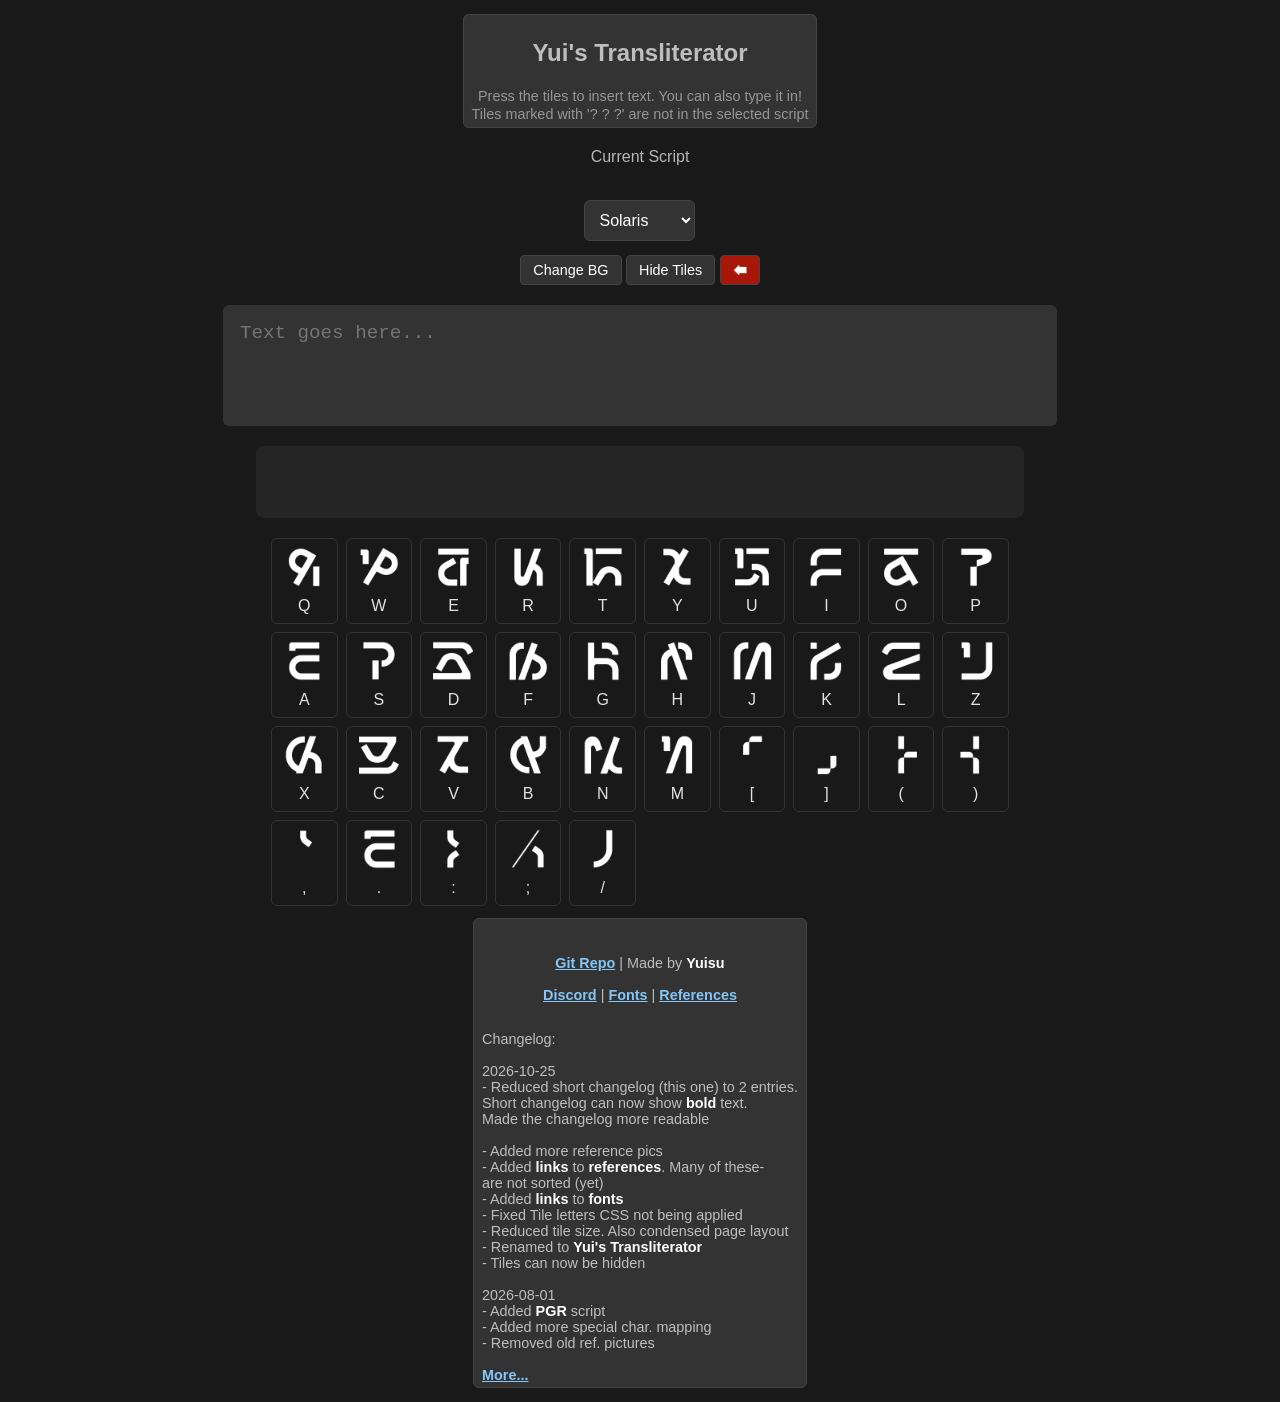
==== index.html @ 3eb2e70c "Metadata test Nothin' is better than testing in production am i right" ====
<!DOCTYPE html>
<html lang="en">
<head>
<meta charset="UTF-8">
<meta name="viewport" content="width=device-width, initial-scale=1.0">
<meta property="og:type" content="website">
<meta property="og:site_name" content="Yui's Transliterator'">
<meta property="og:description" content="A tool to help decipher video game texts">
<meta property="og:footer" content="FOOTER_HERE">

    <title>Transliterator</title>
    <link rel="stylesheet" href="style.css">
    <script src="script.js" defer></script>
</head>
<body>
    <header class="site-header">
        <div class="header-banner">
            <h2>Yui's Transliterator</h2>
            <a>Press the tiles to insert text. You can also type it in!
            Tiles marked with '? ? ?' are not in the selected script</a>
        </div>
    </header>
    <div class="controls">
        <label for="script-select">Current Script</label>
        <br>
        <select id="script-select">
        </select>
        <div class="toggle-container">
            <button type="button" id="bg-cycle-btn">Change BG</button>
            <button type="button" id="toggle-grid-btn">Hide Tiles</button>
            <button type="button" id="backspace-btn">🡄</button>
        </div>
    </div>

    <textarea id="output-area" placeholder="Text goes here..."></textarea>
    <div id="visual-output" class="visual-output"></div>
    <div id="image-grid" class="image-grid">
    </div>

    <footer class="site-footer">
        <div class="footer-banner">
            <div style="text-align: center;">
                <a href="https://github.com/Qubit69/ww-transliterator">Git Repo</a> | Made by <span>Yuisu
                </span>
                <a href="https://discord.gg/JnUd43sKSF">Discord</a> | <a href="https://github.com/Qubit69/ww-transliterator/tree/main/fonts">Fonts</a> | <a href="https://github.com/Qubit69/ww-transliterator/tree/main/ref">References</a>
            </div>
            <div id="changelog" style="margin-top: 12px; text-align: left;"></div>
            <a href="https://github.com/Qubit69/ww-transliterator/commits/main/">More...</a>
        </div>
    </footer>
</body>
</html>
---- style.css ----
body {
    font-family: sans-serif;
    display: flex;
    flex-direction: column;
    align-items: center;
    padding: 6px;
    background-color: #191919;
    color: rgba(250, 250, 250, 0.7);
}

.site-header, .site-footer {
    width: 100%;
    display: flex;
    justify-content: center;
}

.site-header { margin-bottom: 20px; }
.site-footer { margin-top: 12px; }

.header-banner, .footer-banner {
    background-color: #333333;
    border-radius: 6px;
    border: 1px solid #444;
}

.header-banner { padding: 4px 8px; text-align:center; }
.header-banner a {font-size:0.9rem; color: rgba(250, 250, 250, 0.5); white-space: pre-line; }


#output-area, #script-select { background-color: #333333; }

#output-area {
width: 100%;
max-width: 800px;
height: 87px;
padding: 15px;
font-size: 1.2rem;
border-radius: 6px;
border: 2px solid transparent;
resize: none;
color: white;
}

#script-select {
color: #ffffff;
border: 1px solid #444;
padding: 10px;
border-radius: 6px;
font-size: 1rem;
cursor: pointer;
}

.visual-output, .image-grid {
    width: 100%;
    max-width: 738px;
}
/*Tile background*/
.visual-output {
    display: flex;
    flex-wrap: wrap;
    gap: 1px;
    align-content: flex-start;
    min-height: 32px;
    padding-top: 20px;
    padding-bottom: 20px;
    padding-left:15px;
    padding-right:15px;
    background-color: rgba(255, 255, 255, 0.05);
    border-radius: 8px;
}
/*Tile background modifiers*/
.visual-output.bg-black {
    background-color: #000000;
}
.visual-output.bg-invert {
    filter: invert(100%);
}

.visual-output.bg-green {
    background-color: #FB0BFB;
}
/*Top buttons*/
.controls, .visual-output, #output-area { margin-bottom: 20px; }

.controls {
    display: flex;
    flex-direction: column;
    align-items: center;
    gap: 8px;
}
.toggle-container { margin-top:6px;}

/*Tile background button*/
#bg-cycle-btn, #toggle-grid-btn {
background-color: #333333;
color: #ffffff;
border: 1px solid #444;
padding: 6px 12px;
border-radius: 4px;
cursor: pointer;
font-size: 0.9rem;
}

#bg-cycle-btn:hover, #toggle-grid-btn:hover {
background-color: #444444;
}

/*Tile delete button*/
#backspace-btn {
background-color: #a81808;
padding: 6px 12px;
color: #ffffff;
border: 1px solid #444;
border-radius: 4px;
cursor: pointer;
font-size: 0.9rem;
}

#backspace-btn:hover {
background-color: #d61d08;
}

/*Tile output*/
.visual-output img {
    height: 32px;
    width: auto;
    object-fit: contain;
}

/*Tile Grid*/
.image-grid {
    display: grid;
    grid-template-columns: repeat(auto-fill, minmax(60px, 1fr));
    gap: 8px;
}

.image-grid.hidden {
    display: none;
}

/*Tile card*/
.letter-card {
    display: flex;
    flex-direction: column;
    align-items: center;
    cursor: pointer;
    transition: transform 0.1s, background-color 0.1s;
    padding: 8px;
    border-radius: 6px;
    border: 1px solid #333333;
}

.letter-card:hover { background-color: rgba(252, 221, 17, 0.1); }

/*Tile Image*/
.letter-card img {
    width: 40px;
    height: 40px;
    object-fit: contain;
    pointer-events: none;
}

/*Tile Label*/
.letter-card span {
    margin-top:10px;
    font-size: 1rem;
    color: #e2e2e2;
}

/*Footer*/
.footer-banner {
    padding: 4px 8px;
    font-size: 0.9rem;
    color: rgba(250, 250, 250, 0.7);
    transition: color 0.3s ease;
    white-space: pre-line;
}

.footer-banner span, .footer-banner a { font-weight: bold; }
.footer-banner span { color: #fff; }
.footer-banner a { color: #85c6f7; }
.footer-banner:hover { color: rgba(250, 250, 250, .9); }
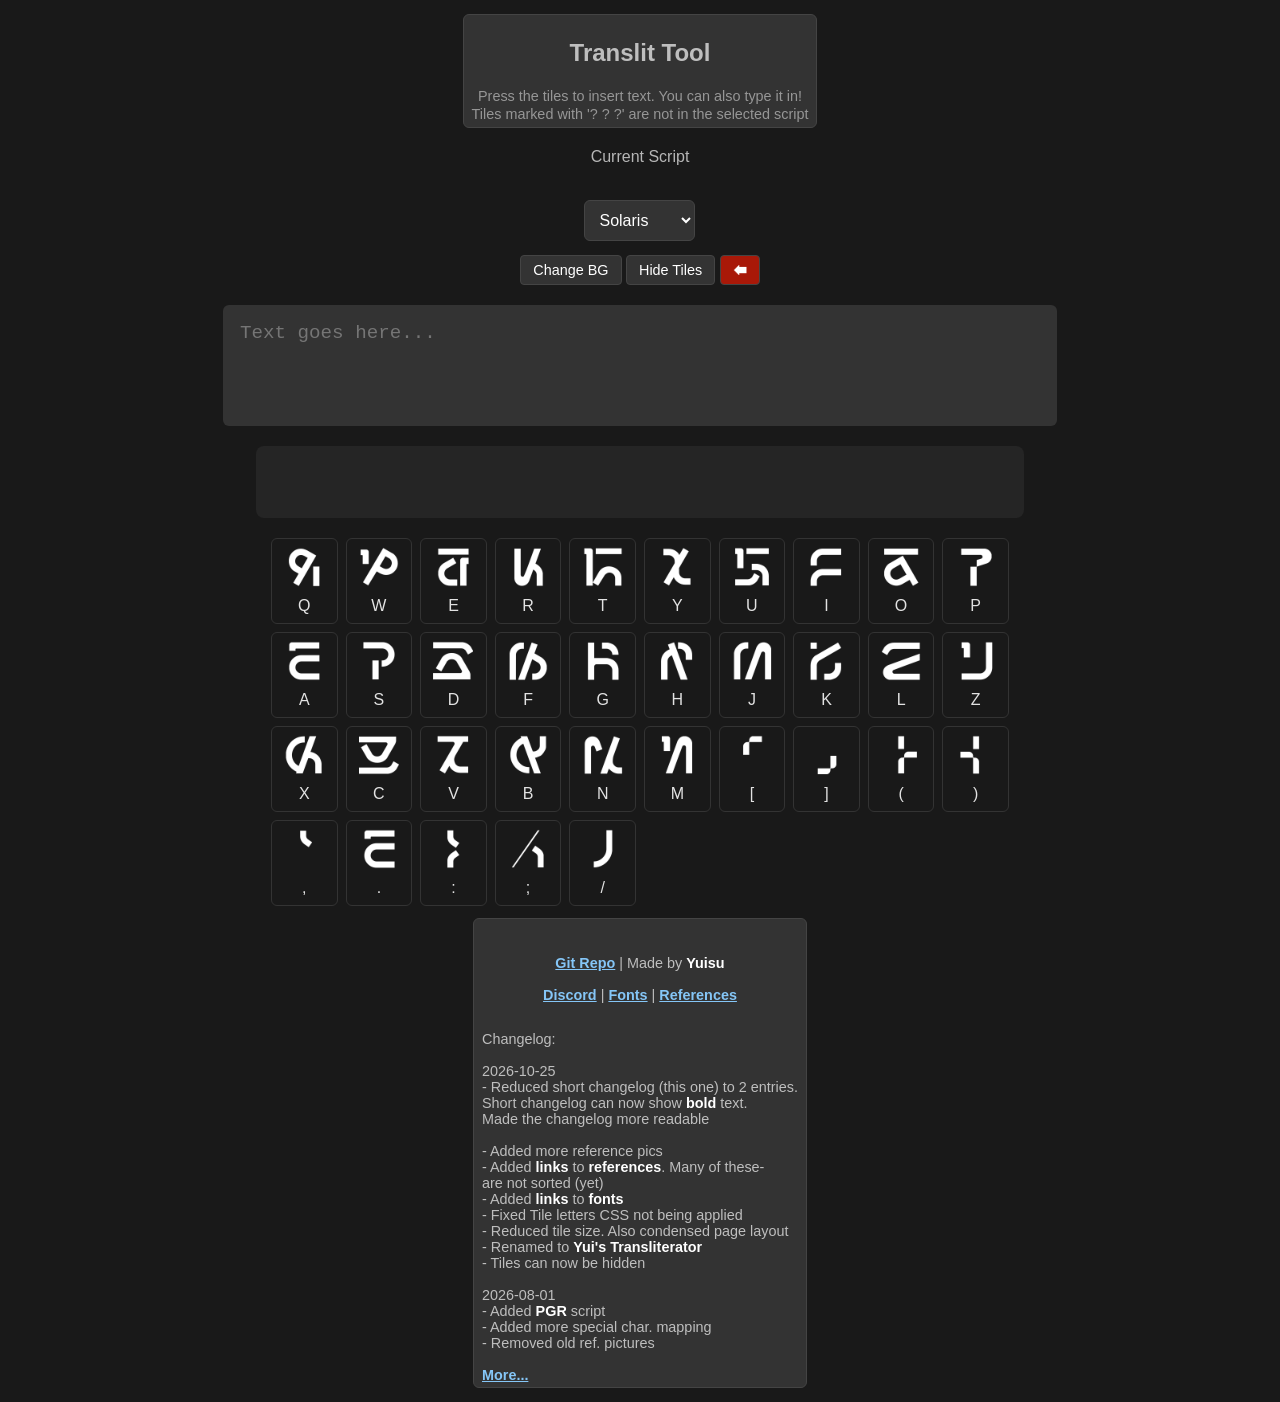
==== commit faa86120: "Embed test # 3" ====
--- a/index.html
+++ b/index.html
@@ -3,19 +3,28 @@
 <head>
 <meta charset="UTF-8">
 <meta name="viewport" content="width=device-width, initial-scale=1.0">
+
+<!-- Embed Metadata -->
+<meta property="og:title" content="Yui&#39;s Transliterator">
+<meta property="og:description" content="A tool to help decipher video game texts">
+<meta property="og:url" content="https://qubit69.github.io/ww-transliterator/">
 <meta property="og:type" content="website">
-<meta property="og:site_name" content="Yui's Transliterator'">
-<meta property="og:description" content="A tool to help decipher video game texts">
-<meta property="og:footer" content="FOOTER_HERE">
+<meta property="og:site_name" content="Translit tool">
+<meta property="og:image" content="./img/common/embed.png">
+<meta property="og:image:type" content="image/png">
+<meta property="og:image:width" content="1200">
+<meta property="og:image:height" content="630">
+<meta property="twitter:card" content="summary_large_image">
+<!--  -->
 
-    <title>Transliterator</title>
+    <title>Translit Tool</title>
     <link rel="stylesheet" href="style.css">
     <script src="script.js" defer></script>
 </head>
 <body>
     <header class="site-header">
         <div class="header-banner">
-            <h2>Yui's Transliterator</h2>
+            <h2>Translit Tool</h2>
             <a>Press the tiles to insert text. You can also type it in!
             Tiles marked with '? ? ?' are not in the selected script</a>
         </div>
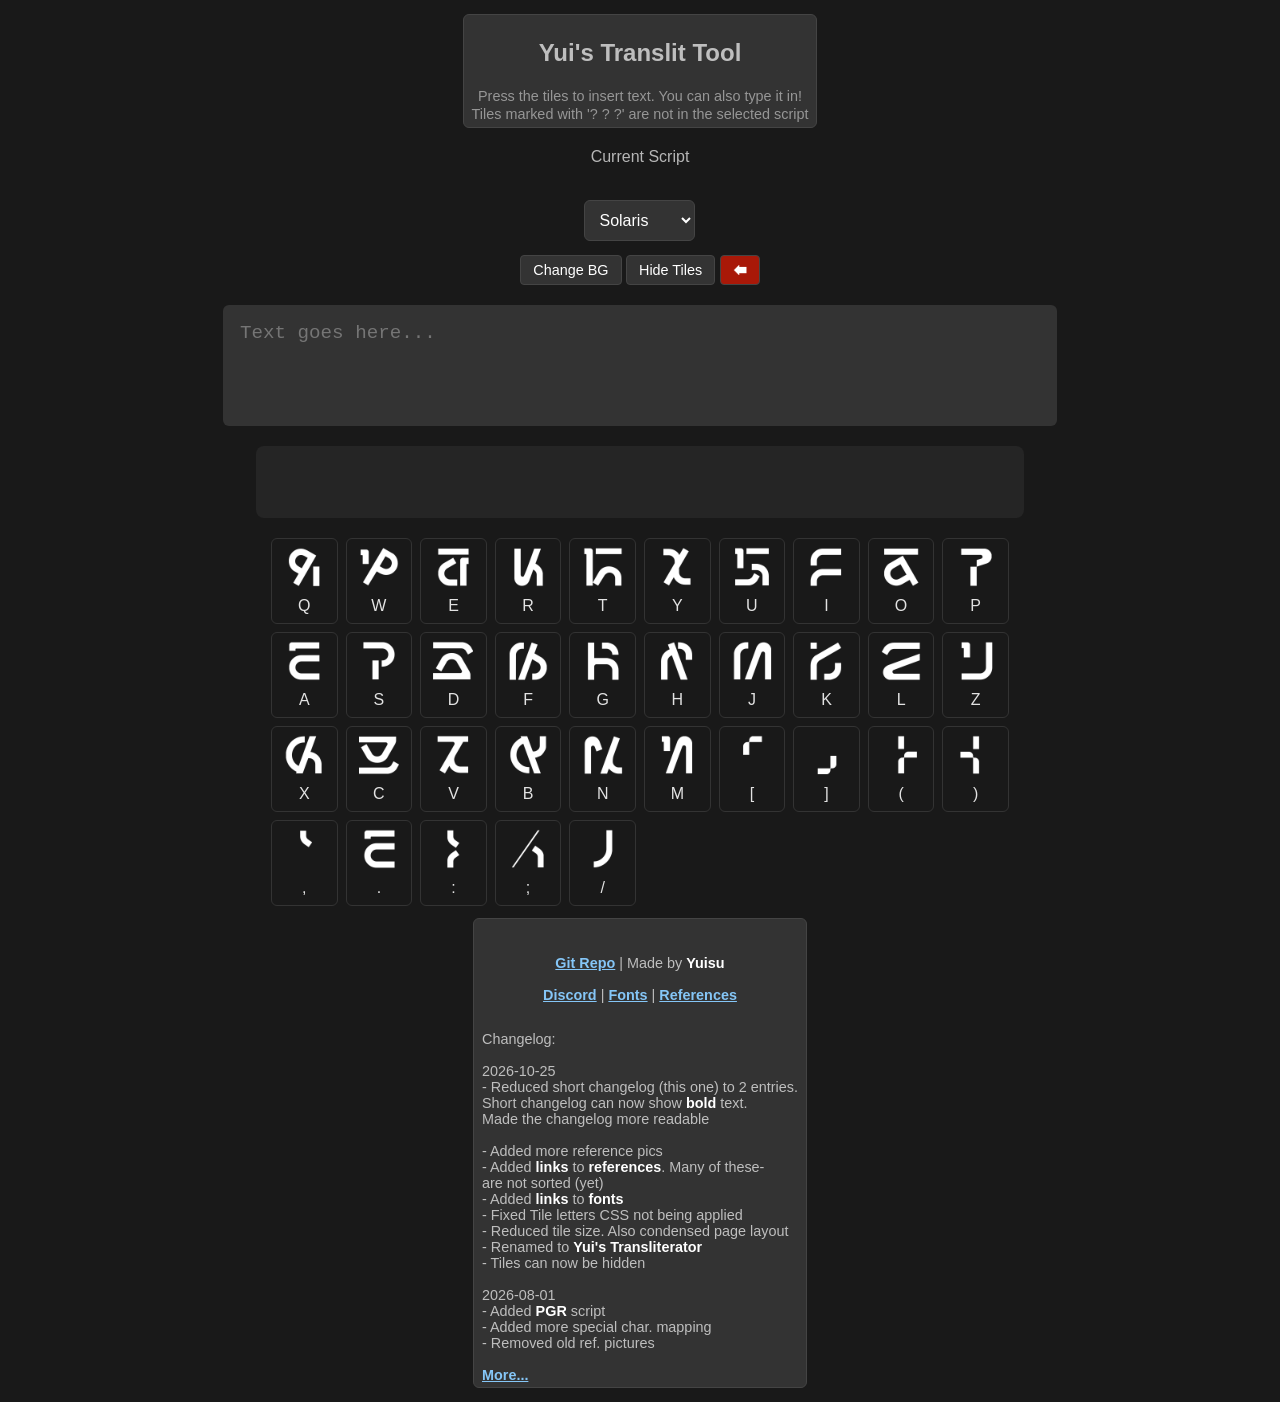
==== commit 851cb8e2: "Update index.html oops" ====
--- a/index.html
+++ b/index.html
@@ -24,7 +24,7 @@
 <body>
     <header class="site-header">
         <div class="header-banner">
-            <h2>Translit Tool</h2>
+            <h2>Yui's Translit Tool</h2>
             <a>Press the tiles to insert text. You can also type it in!
             Tiles marked with '? ? ?' are not in the selected script</a>
         </div>
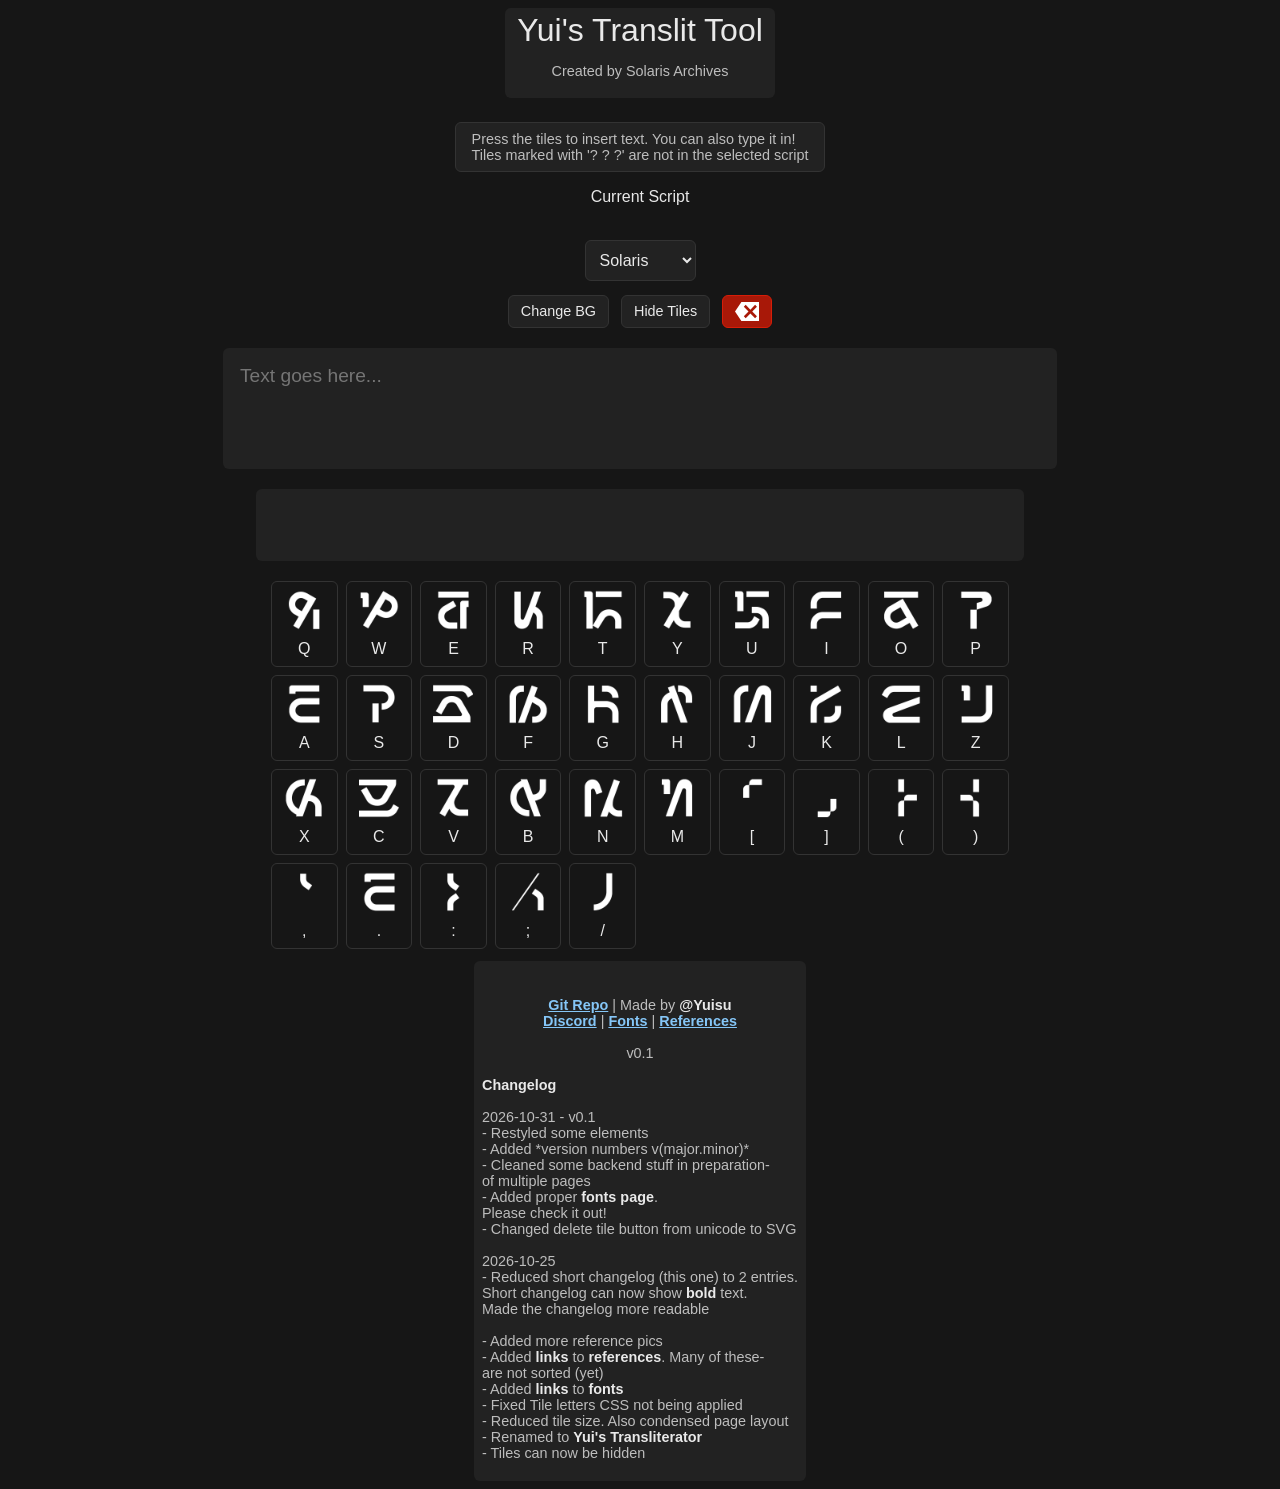
==== commit ce8eb539: "2026-10-31 - v0.1 - Restyled some elements - Added *version numbers v(major.minor)* - Changed some b" ====
--- a/index.html
+++ b/index.html
@@ -10,52 +10,40 @@
 <meta property="og:url" content="https://qubit69.github.io/ww-transliterator/">
 <meta property="og:type" content="website">
 <meta property="og:site_name" content="Translit tool">
-<meta property="og:image" content="./img/common/embed.png">
+<meta property="og:image" content="https://qubit69.github.io/ww-transliterator/img/common/embed.png">
 <meta property="og:image:type" content="image/png">
 <meta property="og:image:width" content="1200">
 <meta property="og:image:height" content="630">
 <meta property="twitter:card" content="summary_large_image">
-<!--  -->
 
     <title>Translit Tool</title>
     <link rel="stylesheet" href="style.css">
     <script src="script.js" defer></script>
 </head>
 <body>
-    <header class="site-header">
-        <div class="header-banner">
-            <h2>Yui's Translit Tool</h2>
-            <a>Press the tiles to insert text. You can also type it in!
-            Tiles marked with '? ? ?' are not in the selected script</a>
-        </div>
-    </header>
+    <!-- Header -->
+    <div id="header-placeholder"></div>
+
     <div class="controls">
+    <div class="banner-box">Press the tiles to insert text. You can also type it in!<br>
+    Tiles marked with '? ? ?' are not in the selected script</div>
         <label for="script-select">Current Script</label>
         <br>
-        <select id="script-select">
+        <select id="script-select" class="selector" title="Adjust current script">
         </select>
-        <div class="toggle-container">
-            <button type="button" id="bg-cycle-btn">Change BG</button>
-            <button type="button" id="toggle-grid-btn">Hide Tiles</button>
-            <button type="button" id="backspace-btn">🡄</button>
+        <div class="btn-container">
+            <button type="button" id="toggle-bg-btn" class="btn">Change BG</button>
+            <button type="button" id="toggle-grid-btn" class="btn">Hide Tiles</button>
+            <button type="button" id="backspace-btn" class="btn btn-danger" title="Delete Tile">
+            <img src="img/common/del.svg" class="btn-icon" alt=""></button>
         </div>
     </div>
 
-    <textarea id="output-area" placeholder="Text goes here..."></textarea>
-    <div id="visual-output" class="visual-output"></div>
-    <div id="image-grid" class="image-grid">
-    </div>
+    <textarea id="output-area" class="textinput" placeholder="Text goes here..."></textarea>
+    <div id="output-grid" class="output-grid"></div>
+    <div id="tile-grid" class="tile-grid"></div>
 
-    <footer class="site-footer">
-        <div class="footer-banner">
-            <div style="text-align: center;">
-                <a href="https://github.com/Qubit69/ww-transliterator">Git Repo</a> | Made by <span>Yuisu
-                </span>
-                <a href="https://discord.gg/JnUd43sKSF">Discord</a> | <a href="https://github.com/Qubit69/ww-transliterator/tree/main/fonts">Fonts</a> | <a href="https://github.com/Qubit69/ww-transliterator/tree/main/ref">References</a>
-            </div>
-            <div id="changelog" style="margin-top: 12px; text-align: left;"></div>
-            <a href="https://github.com/Qubit69/ww-transliterator/commits/main/">More...</a>
-        </div>
-    </footer>
+    <!-- Footer -->
+    <div id="footer-placeholder"></div>
 </body>
 </html>
--- a/style.css
+++ b/style.css
@@ -1,182 +1,310 @@
+:root {
+    --bg-main: #161616;
+    --bg-lighter: #333333; /* Also used for borders */
+    --bg-light:#222222;
+    --bg-dark:#111111;
+    --bg-danger: #a81808;
+    --bg-danger-hover: #d61d08;
+    --text-primary: rgba(255, 255, 255, 0.9);
+    --text-muted: rgba(255, 255, 255, 0.5);
+    --text-subtle: rgba(255, 255, 255, 0.7);
+    --text-link: #85c6f7;
+    --max-content-width: 800px;
+    --max-grid-width: 738px;
+    --border-radius: 6px;
+    --font-family: Segoe UI, Verdana ,Open Sans, sans-serif;
+    --transition: background-color 0.2s ease;
+}
+
 body {
-    font-family: sans-serif;
+    font-family: var(--font-family);
+    font-size: 1rem;
     display: flex;
     flex-direction: column;
     align-items: center;
-    padding: 6px;
-    background-color: #191919;
-    color: rgba(250, 250, 250, 0.7);
-}
-
+    background-color: var(--bg-main);
+    color: var(--text-primary);
+}
+
+a:not(.header-link) {
+    color: var(--text-link);
+    font-weight: bold;
+}
+.hidden {
+    display: none !important;
+}
+/* Header and footer */
 .site-header, .site-footer {
     width: 100%;
     display: flex;
     justify-content: center;
 }
-
-.site-header { margin-bottom: 20px; }
+.header-title {
+    font-size:2rem;
+}
+.header-link {
+    text-decoration: none;
+    color: inherit;
+    display: block;
+}
+
+.header-link:hover {
+    text-decoration: none;
+    color: inherit;
+}
+.header-banner, .footer-banner {
+    background-color: var(--bg-light);
+    border-radius: var(--border-radius);
+}
+
+/* Header */
+.site-header { margin-bottom: 16px; }
+
+.header-banner {
+    padding: 4px 12px;
+    text-align: center;
+}
+
+/* Header > subtitle */
+.header-banner p {
+    font-size: 0.9rem;
+    color: var(--text-subtle);
+    white-space: pre-line;
+}
+
+/* Footer */
+.footer-banner {
+    padding: 4px 8px;
+    font-size: 0.9rem;
+    color: var(--text-subtle);
+    white-space: pre-line;
+}
 .site-footer { margin-top: 12px; }
-
-.header-banner, .footer-banner {
-    background-color: #333333;
-    border-radius: 6px;
-    border: 1px solid #444;
-}
-
-.header-banner { padding: 4px 8px; text-align:center; }
-.header-banner a {font-size:0.9rem; color: rgba(250, 250, 250, 0.5); white-space: pre-line; }
-
-
-#output-area, #script-select { background-color: #333333; }
-
-#output-area {
+.footer-banner span  { font-weight: bold; }
+.footer-banner span { color: var(--text-primary); }
+
+/* Top buttons */
+.controls, .output-grid, #output-area { margin-bottom: 20px; }
+
+.controls {
+    display: flex;
+    flex-direction: column;
+    align-items: center;
+    gap: 8px;
+}
+
+.btn-container {
+    margin-top: 6px;
+    display:flex;
+    flex-wrap: wrap;
+    gap:12px;
+}
+
+/* Controls > Text box */
+.textinput {
+        font-family: var(--font-family);
 width: 100%;
-max-width: 800px;
+max-width: var(--max-content-width);
 height: 87px;
 padding: 15px;
 font-size: 1.2rem;
-border-radius: 6px;
+border-radius: var(--border-radius);
 border: 2px solid transparent;
 resize: none;
-color: white;
-}
-
-#script-select {
-color: #ffffff;
-border: 1px solid #444;
+transition: border-color 0.2s ease;
+background-color: var(--bg-light);
+color: var(--text-primary);
+}
+.textinput:focus {
+    border:2px solid var(--bg-lighter);
+    outline:none;
+}
+/* Controls > Selection box */
+.selector {
+color: var(--text-primary);
+background-color: var(--bg-light);
+border: 1px solid var(--bg-lighter);
 padding: 10px;
-border-radius: 6px;
+border-radius: var(--border-radius);
 font-size: 1rem;
 cursor: pointer;
 }
-
-.visual-output, .image-grid {
+/* Controls > Buttons */
+.btn {
+background-color: var(--bg-light);
+color: var(--text-primary);
+border: 1px solid var(--bg-lighter);
+padding: 6px 12px;
+border-radius: var(--border-radius);
+cursor: pointer;
+font-size: 0.9rem;
+transition: var(--transition);
+}
+
+.btn:hover{
+background-color: var(--bg-lighter);
+}
+.btn-icon {
+    display:block;
+    width: 24px;
+    vertical-align: middle;
+    pointer-events: none;
+}
+
+/* Controls > Red Buttons */
+.btn.btn-danger {
+background-color: var(--bg-danger);
+padding: 6px 12px;
+color: var(--text-primary);
+border: 1px solid var(--bg-danger-hover);
+border-radius: var(--border-radius);
+cursor: pointer;
+font-size: 0.9rem;
+transition: var(--transition);
+}
+
+.btn.btn-danger:hover {
+background-color: var(--bg-danger-hover);
+}
+
+/* Tile and output grid */
+.output-grid, .tile-grid {
     width: 100%;
-    max-width: 738px;
-}
-/*Tile background*/
-.visual-output {
+    max-width: var(--max-grid-width);
+}
+
+/* Output */
+.output-grid {
     display: flex;
     flex-wrap: wrap;
     gap: 1px;
     align-content: flex-start;
     min-height: 32px;
-    padding-top: 20px;
-    padding-bottom: 20px;
-    padding-left:15px;
-    padding-right:15px;
-    background-color: rgba(255, 255, 255, 0.05);
-    border-radius: 8px;
-}
-/*Tile background modifiers*/
-.visual-output.bg-black {
-    background-color: #000000;
-}
-.visual-output.bg-invert {
-    filter: invert(100%);
-}
-
-.visual-output.bg-green {
-    background-color: #FB0BFB;
-}
-/*Top buttons*/
-.controls, .visual-output, #output-area { margin-bottom: 20px; }
-
-.controls {
-    display: flex;
-    flex-direction: column;
-    align-items: center;
-    gap: 8px;
-}
-.toggle-container { margin-top:6px;}
-
-/*Tile background button*/
-#bg-cycle-btn, #toggle-grid-btn {
-background-color: #333333;
-color: #ffffff;
-border: 1px solid #444;
-padding: 6px 12px;
-border-radius: 4px;
-cursor: pointer;
-font-size: 0.9rem;
-}
-
-#bg-cycle-btn:hover, #toggle-grid-btn:hover {
-background-color: #444444;
-}
-
-/*Tile delete button*/
-#backspace-btn {
-background-color: #a81808;
-padding: 6px 12px;
-color: #ffffff;
-border: 1px solid #444;
-border-radius: 4px;
-cursor: pointer;
-font-size: 0.9rem;
-}
-
-#backspace-btn:hover {
-background-color: #d61d08;
-}
-
-/*Tile output*/
-.visual-output img {
+    padding: 20px 15px;
+    background-color: var(--bg-light);
+    border-radius: var(--border-radius);
+}
+
+/* Output > BG Toggle */
+.output-grid.bg-black { background-color: #000000; }
+.output-grid.bg-invert { filter: invert(100%); }
+.output-grid.bg-green { background-color: #FB0BFB; }
+
+/* Output > Tile */
+.output-grid img {
     height: 32px;
     width: auto;
     object-fit: contain;
 }
 
-/*Tile Grid*/
-.image-grid {
+/* Tile grid */
+.tile-grid {
     display: grid;
     grid-template-columns: repeat(auto-fill, minmax(60px, 1fr));
     gap: 8px;
 }
-
-.image-grid.hidden {
-    display: none;
-}
-
-/*Tile card*/
-.letter-card {
+/* Tile Grid > Tile */
+.tile {
     display: flex;
     flex-direction: column;
     align-items: center;
     cursor: pointer;
-    transition: transform 0.1s, background-color 0.1s;
+    transition: var(--transition);
     padding: 8px;
-    border-radius: 6px;
-    border: 1px solid #333333;
-}
-
-.letter-card:hover { background-color: rgba(252, 221, 17, 0.1); }
-
-/*Tile Image*/
-.letter-card img {
+    border-radius: var(--border-radius);
+    border: 1px solid var(--bg-lighter);
+}
+
+.tile:hover { background-color: var(--bg-lighter); }
+
+.tile img {
     width: 40px;
     height: 40px;
     object-fit: contain;
     pointer-events: none;
 }
-
-/*Tile Label*/
-.letter-card span {
-    margin-top:10px;
+/* Tile top spacing */
+.tile span {
+    margin-top: 10px;
     font-size: 1rem;
-    color: #e2e2e2;
-}
-
-/*Footer*/
-.footer-banner {
-    padding: 4px 8px;
+    color: var(--text-primary);
+}
+
+
+/* Bannerbox and search bar */
+.banner-box, .font-search {
+    background-color: var(--bg-light);
+    border-radius: var(--border-radius);
+    border: 1px solid var(--bg-lighter);
+    width: 100%;
+    margin-top:8px;
+    margin-bottom: 8px;
+    max-width: var(--max-content-width);
+    box-sizing: border-box;
+}
+
+/* Banner Box */
+.banner-box {
+    padding: 8px 16px;
     font-size: 0.9rem;
-    color: rgba(250, 250, 250, 0.7);
-    transition: color 0.3s ease;
-    white-space: pre-line;
-}
-
-.footer-banner span, .footer-banner a { font-weight: bold; }
-.footer-banner span { color: #fff; }
-.footer-banner a { color: #85c6f7; }
-.footer-banner:hover { color: rgba(250, 250, 250, .9); }
+    color: var(--text-subtle);
+}
+
+/* Search bar */
+.font-search {
+    padding: 12px 16px;
+    font-size: 1rem;
+    color: var(--text-primary);
+    font-family: var(--font-family);
+    transition: border-color 0.2s ease;
+}
+
+.font-search:focus {
+    border-color: var(--text-subtle);
+    outline: none;
+}
+#font-container
+{
+    background-color:var(--bg-dark);
+}
+/* Banner + image box */
+.banner-image-box {
+    display: flex;
+    align-items: stretch;
+    gap: 16px;
+    margin-bottom: 10px;
+    box-sizing: border-box;
+}
+
+.banner-image-box img {
+    max-width: 110px;
+    max-height: 110px;
+    object-fit: contain;
+    flex-shrink: 0;
+}
+
+.banner-image-box-content {
+    flex: 1;
+    min-width: 0;
+    overflow-wrap: break-word;
+    display: flex;
+    flex-direction: column;
+}
+
+.banner-image-box-title {
+    color: var(--text-primary);
+    font-size: 1rem;
+}
+
+.banner-image-box-desc {
+    margin: 4px 0 8px 0;
+    color: var(--text-subtle);
+}
+.banner-image-box-desc span {
+    font-weight: bold;
+    color: var(--text-primary);
+}
+
+.banner-image-box-link {
+    margin-top: auto;
+}
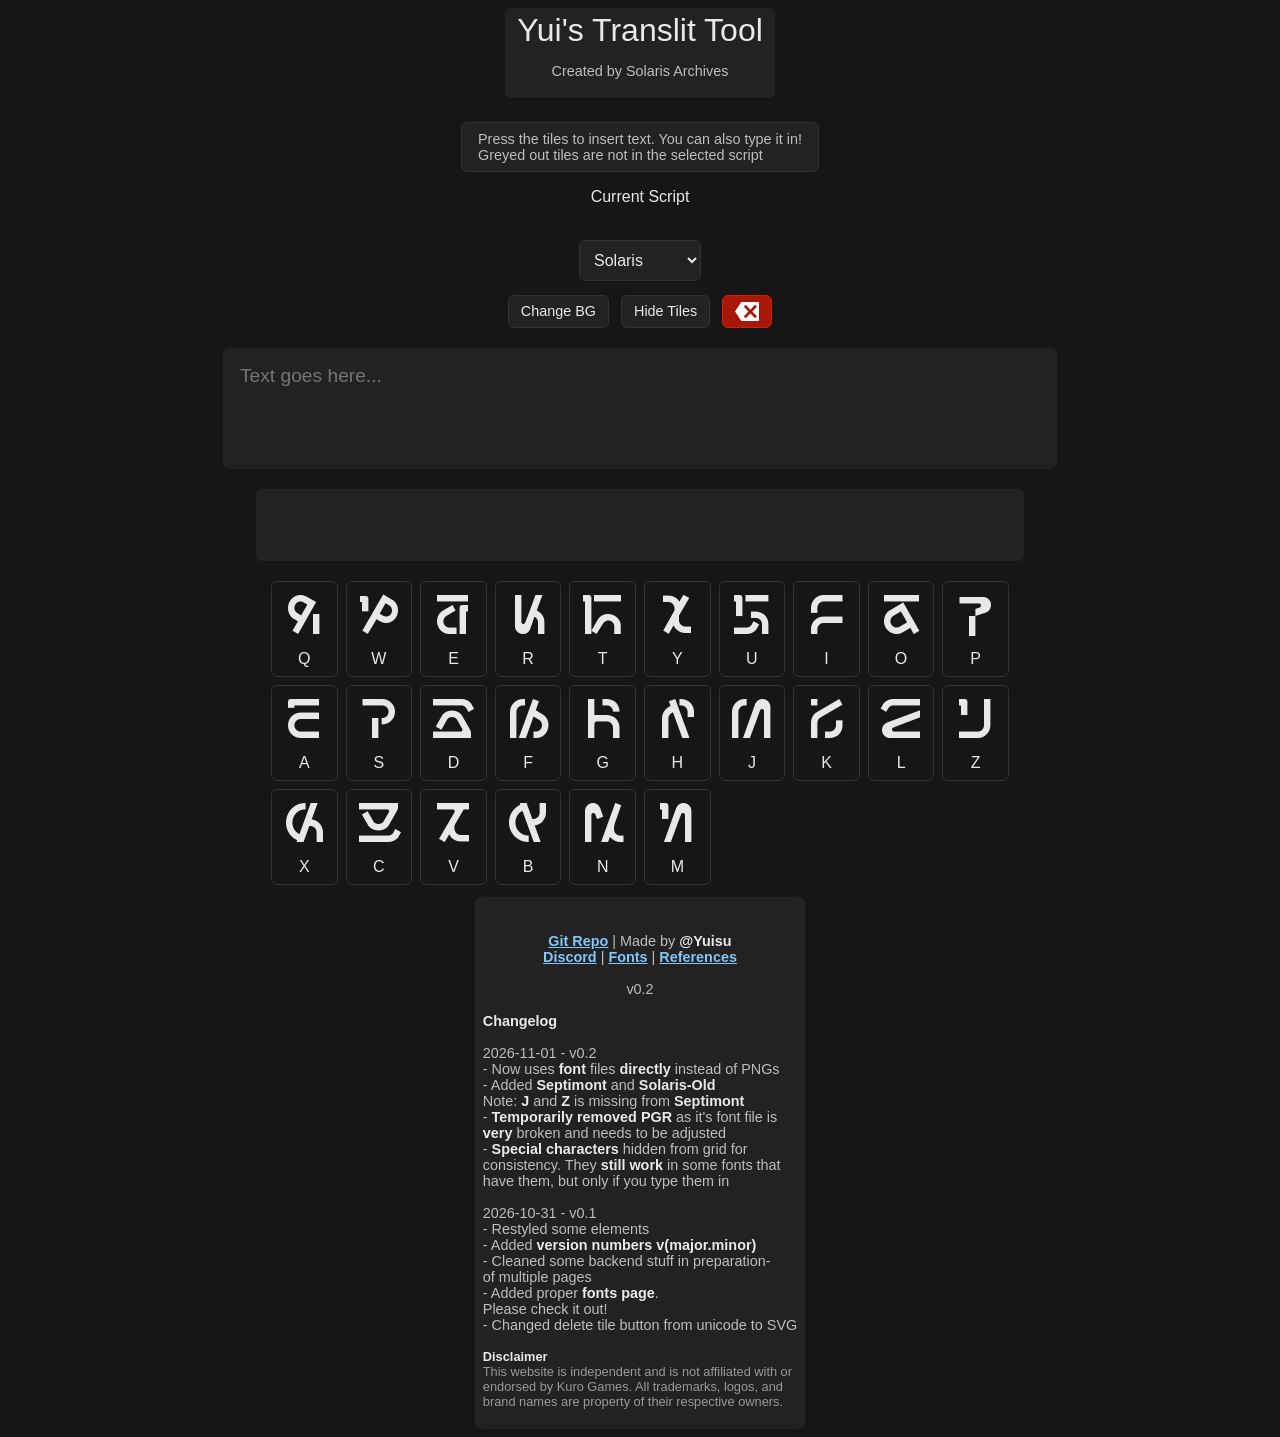
==== commit 1378c5d7: "2026-11-01 - v0.2 - Now uses font files directly instead of PNGs. these were removed from the repo -" ====
--- a/index.html
+++ b/index.html
@@ -26,7 +26,7 @@
 
     <div class="controls">
     <div class="banner-box">Press the tiles to insert text. You can also type it in!<br>
-    Tiles marked with '? ? ?' are not in the selected script</div>
+    Greyed out tiles are not in the selected script</div>
         <label for="script-select">Current Script</label>
         <br>
         <select id="script-select" class="selector" title="Adjust current script">
--- a/style.css
+++ b/style.css
@@ -1,8 +1,26 @@
+@font-face {
+    font-family: 'Solaris';
+    src: url('fonts/SOLARIS.ttf') format('truetype');
+}
+@font-face {
+    font-family: 'Ragunna';
+    src: url('fonts/RAGUNNA.ttf') format('truetype');
+}
+@font-face {
+    font-family: 'Lahai-Roi';
+    src: url('fonts/LAHAI-ROI.ttf') format('truetype');
+}
+@font-face {
+    font-family: 'Septimont';
+    src: url('fonts/SEPTIMONT.ttf') format('truetype');
+}
+
 :root {
     --bg-main: #161616;
     --bg-lighter: #333333; /* Also used for borders */
     --bg-light:#222222;
     --bg-dark:#111111;
+    --bg-warn:yellow;
     --bg-danger: #a81808;
     --bg-danger-hover: #d61d08;
     --text-primary: rgba(255, 255, 255, 0.9);
@@ -41,6 +59,7 @@
 }
 .header-title {
     font-size:2rem;
+    color:var(--text-primary);
 }
 .header-link {
     text-decoration: none;
@@ -102,18 +121,18 @@
 
 /* Controls > Text box */
 .textinput {
-        font-family: var(--font-family);
-width: 100%;
-max-width: var(--max-content-width);
-height: 87px;
-padding: 15px;
-font-size: 1.2rem;
-border-radius: var(--border-radius);
-border: 2px solid transparent;
-resize: none;
-transition: border-color 0.2s ease;
-background-color: var(--bg-light);
-color: var(--text-primary);
+    font-family: var(--font-family);
+    width: 100%;
+    max-width: var(--max-content-width);
+    height: 87px;
+    padding: 15px;
+    font-size: 1.2rem;
+    border-radius: var(--border-radius);
+    border: 2px solid transparent;
+    resize: none;
+    transition: border-color 0.2s ease;
+    background-color: var(--bg-light);
+    color: var(--text-primary);
 }
 .textinput:focus {
     border:2px solid var(--bg-lighter);
@@ -121,28 +140,28 @@
 }
 /* Controls > Selection box */
 .selector {
-color: var(--text-primary);
-background-color: var(--bg-light);
-border: 1px solid var(--bg-lighter);
-padding: 10px;
-border-radius: var(--border-radius);
-font-size: 1rem;
-cursor: pointer;
+    color: var(--text-primary);
+    background-color: var(--bg-light);
+    border: 1px solid var(--bg-lighter);
+    padding: 10px;
+    border-radius: var(--border-radius);
+    font-size: 1rem;
+    cursor: pointer;
 }
 /* Controls > Buttons */
 .btn {
-background-color: var(--bg-light);
-color: var(--text-primary);
-border: 1px solid var(--bg-lighter);
-padding: 6px 12px;
-border-radius: var(--border-radius);
-cursor: pointer;
-font-size: 0.9rem;
-transition: var(--transition);
+    background-color: var(--bg-light);
+    color: var(--text-primary);
+    border: 1px solid var(--bg-lighter);
+    padding: 6px 12px;
+    border-radius: var(--border-radius);
+    cursor: pointer;
+    font-size: 0.9rem;
+    transition: var(--transition);
 }
 
 .btn:hover{
-background-color: var(--bg-lighter);
+    background-color: var(--bg-lighter);
 }
 .btn-icon {
     display:block;
@@ -153,18 +172,18 @@
 
 /* Controls > Red Buttons */
 .btn.btn-danger {
-background-color: var(--bg-danger);
-padding: 6px 12px;
-color: var(--text-primary);
-border: 1px solid var(--bg-danger-hover);
-border-radius: var(--border-radius);
-cursor: pointer;
-font-size: 0.9rem;
-transition: var(--transition);
+    background-color: var(--bg-danger);
+    padding: 6px 12px;
+    color: var(--text-primary);
+    border: 1px solid var(--bg-danger-hover);
+    border-radius: var(--border-radius);
+    cursor: pointer;
+    font-size: 0.9rem;
+    transition: var(--transition);
 }
 
 .btn.btn-danger:hover {
-background-color: var(--bg-danger-hover);
+    background-color: var(--bg-danger-hover);
 }
 
 /* Tile and output grid */
@@ -184,17 +203,42 @@
     background-color: var(--bg-light);
     border-radius: var(--border-radius);
 }
-
+/* Output > Line Break */
+.output-grid .line-break {
+    display: block;
+    flex-basis: 100%;
+    height: 16px;
+}
 /* Output > BG Toggle */
 .output-grid.bg-black { background-color: #000000; }
 .output-grid.bg-invert { filter: invert(100%); }
 .output-grid.bg-green { background-color: #FB0BFB; }
 
-/* Output > Tile */
+/* Output > Glyph */
+.output-grid .glyph {
+    font-size: 48px;
+    line-height: 48px;
+    display: inline-block;
+    text-align: center;
+    color: var(--text-primary);
+}
+
+/* Output > Placeholder Image */
 .output-grid img {
-    height: 32px;
+    height: 40px;
     width: auto;
     object-fit: contain;
+    opacity: 0.6;
+}
+
+/* Output > Numbers */
+.output-grid .default-font-char {
+    font-family: var(--font-family);
+    font-size: 40px;
+    line-height: 32px;
+    display: inline-block;
+    padding: 0px;
+    opacity:0.6;
 }
 
 /* Tile grid */
@@ -214,15 +258,32 @@
     border-radius: var(--border-radius);
     border: 1px solid var(--bg-lighter);
 }
+.tile-warn
+{
+    background-color:var(--bg-warn);
+}
 
 .tile:hover { background-color: var(--bg-lighter); }
 
-.tile img {
-    width: 40px;
+/* Tile Grid > Glyph */
+.tile .glyph-tile {
+    font-size: 48px;
+    line-height: 40px;
+    display: inline-block;
+    text-align: center;
+    color: var(--text-primary);
+    pointer-events: none;
+}
+
+/* Tile Grid > Placeholder Image */
+.tile .tile-img-placeholder {
     height: 40px;
+    width: auto;
     object-fit: contain;
+    opacity: 0.6;
     pointer-events: none;
 }
+
 /* Tile top spacing */
 .tile span {
     margin-top: 10px;
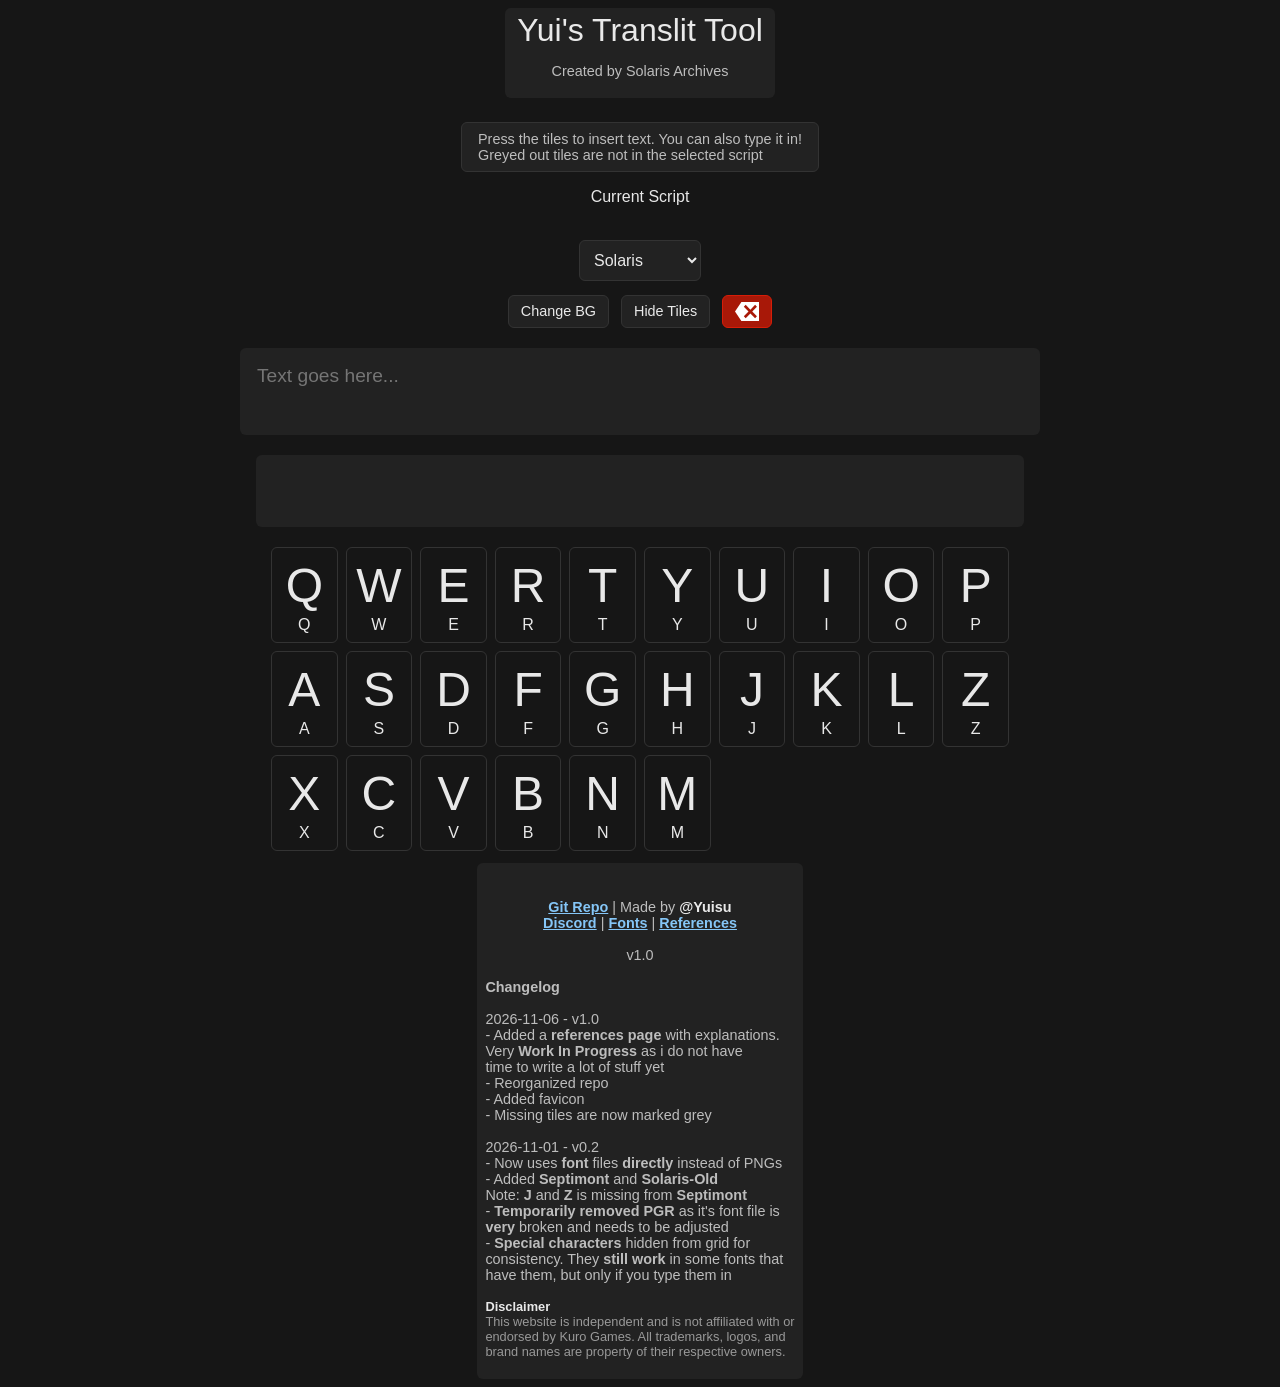
==== commit 56a54a52: "2026-11-06 - v1.0 - Added Marked for markdown formatting - Updated preview - Added a references page" ====
--- a/index.html
+++ b/index.html
@@ -5,20 +5,21 @@
 <meta name="viewport" content="width=device-width, initial-scale=1.0">
 
 <!-- Embed Metadata -->
-<meta property="og:title" content="Yui&#39;s Transliterator">
-<meta property="og:description" content="A tool to help decipher video game texts">
+<meta property="og:title" content="Translit Tool">
+<meta property="og:description" content="Script translit tool for Wuthering Waves">
 <meta property="og:url" content="https://qubit69.github.io/ww-transliterator/">
 <meta property="og:type" content="website">
 <meta property="og:site_name" content="Translit tool">
-<meta property="og:image" content="https://qubit69.github.io/ww-transliterator/img/common/embed.png">
+<meta property="og:image" content="https://qubit69.github.io/ww-transliterator/assets/images/embed.png">
 <meta property="og:image:type" content="image/png">
 <meta property="og:image:width" content="1200">
 <meta property="og:image:height" content="630">
 <meta property="twitter:card" content="summary_large_image">
 
     <title>Translit Tool</title>
-    <link rel="stylesheet" href="style.css">
-    <script src="script.js" defer></script>
+    <link rel="icon" href="assets/images/favicon.ico" type="image/x-icon">
+    <link rel="stylesheet" href="assets/css/style.css">
+    <script src="assets/js/app.js" defer></script>
 </head>
 <body>
     <!-- Header -->
@@ -35,7 +36,7 @@
             <button type="button" id="toggle-bg-btn" class="btn">Change BG</button>
             <button type="button" id="toggle-grid-btn" class="btn">Hide Tiles</button>
             <button type="button" id="backspace-btn" class="btn btn-danger" title="Delete Tile">
-            <img src="img/common/del.svg" class="btn-icon" alt=""></button>
+            <img src="assets/images/del.svg" class="btn-icon" alt=""></button>
         </div>
     </div>
 
--- a/assets/css/style.css
+++ b/assets/css/style.css
@@ -0,0 +1,547 @@
+:root {
+    --bg-main: #161616;
+    --bg-lighter: #333333;
+    /* Also used for borders */
+    --bg-light: #222222;
+    --bg-dark: #111111;
+    --bg-danger: #a81808;
+    --bg-danger-hover: #d61d08;
+    --ref-status-undeciphered: #ff746986;
+    --ref-status-filler: #ff8f477b;
+    --ref-status-partial: #ffbc3575;
+    --ref-status-complete: #51a6ff7e;
+    --text-primary: rgba(255, 255, 255, 0.9);
+    --text-muted: rgba(255, 255, 255, 0.5);
+    --text-subtle: rgba(255, 255, 255, 0.7);
+    --text-link: #85c6f7;
+    --max-content-width: 800px;
+    --max-grid-width: 738px;
+    --ref-image-width: 320px;
+    --border-radius: 6px;
+    --font-family: Segoe UI, Verdana, Open Sans, sans-serif;
+    --transition: background-color 0.2s ease;
+}
+body {
+    font-family: var(--font-family);
+    font-size: 1rem;
+    display: flex;
+    flex-direction: column;
+    align-items: center;
+    background-color: var(--bg-main);
+    color: var(--text-primary);
+}
+a:not(.header-link) {
+    color: var(--text-link);
+    font-weight: bold;
+}
+.hidden {
+    display: none !important;
+}
+/* Header and footer */
+.site-header, .site-footer {
+    width: 100%;
+    display: flex;
+    justify-content: center;
+}
+.header-title {
+    font-size: 2rem;
+    color: var(--text-primary);
+}
+.header-link, .header-link:hover {
+    text-decoration: none;
+    color: inherit;
+    display: block;
+}
+.header-banner, .footer-banner {
+    background-color: var(--bg-light);
+    border-radius: var(--border-radius);
+}
+/* Header */
+.site-header {
+    margin-bottom: 16px;
+}
+.header-banner {
+    padding: 4px 12px;
+    text-align: center;
+}
+/* Header > subtitle */
+.header-banner p {
+    font-size: 0.9rem;
+    color: var(--text-subtle);
+    white-space: pre-line;
+}
+/* Footer */
+.footer-banner {
+    padding: 4px 8px;
+    font-size: 0.9rem;
+    color: var(--text-subtle);
+    white-space: pre-line;
+}
+.site-footer {
+    margin-top: 12px;
+}
+.footer-banner span, .banner-image-box-desc span {
+    font-weight: bold;
+    color: var(--text-primary);
+}
+/* Top buttons */
+.controls, .output-grid, #output-area {
+    margin-bottom: 20px;
+}
+.controls {
+    display: flex;
+    flex-direction: column;
+    align-items: center;
+    gap: 8px;
+}
+.btn-container {
+    margin-top: 6px;
+    display: flex;
+    flex-wrap: wrap;
+    gap: 12px;
+}
+/* Controls > Text box */
+.textinput {
+    box-sizing: border-box;
+    font-family: var(--font-family);
+    width: 100%;
+    max-width: var(--max-content-width);
+    height: 87px;
+    padding: 15px;
+    font-size: 1.2rem;
+    border-radius: var(--border-radius);
+    border: 2px solid transparent;
+    resize: none;
+    transition: border-color 0.2s ease;
+    background-color: var(--bg-light);
+    color: var(--text-primary);
+}
+.textinput:focus {
+    border: 2px solid var(--bg-lighter);
+    outline: none;
+}
+/* Controls > Selection box */
+.selector {
+    color: var(--text-primary);
+    background-color: var(--bg-light);
+    border: 1px solid var(--bg-lighter);
+    padding: 10px;
+    border-radius: var(--border-radius);
+    font-size: 1rem;
+    cursor: pointer;
+}
+/* Controls > Buttons */
+.btn {
+    background-color: var(--bg-light);
+    color: var(--text-primary);
+    border: 1px solid var(--bg-lighter);
+    padding: 6px 12px;
+    border-radius: var(--border-radius);
+    cursor: pointer;
+    font-size: 0.9rem;
+    transition: var(--transition);
+}
+.btn:hover {
+    background-color: var(--bg-lighter);
+}
+.btn-icon {
+    display: block;
+    width: 24px;
+    pointer-events: none;
+}
+/* Controls > Red Buttons */
+.btn.btn-danger {
+    background-color: var(--bg-danger);
+    border: 1px solid var(--bg-danger-hover);
+}
+.btn.btn-danger:hover {
+    background-color: var(--bg-danger-hover);
+}
+/* Tile and output grid */
+.output-grid, .tile-grid {
+    width: 100%;
+    max-width: var(--max-grid-width);
+}
+/* Output */
+.output-grid {
+    display: flex;
+    flex-wrap: wrap;
+    gap: 1px;
+    align-content: flex-start;
+    min-height: 32px;
+    padding: 20px 15px;
+    background-color: var(--bg-light);
+    border-radius: var(--border-radius);
+}
+/* Output > Line Break */
+.output-grid .line-break {
+    display: block;
+    flex-basis: 100%;
+    height: 16px;
+}
+/* Output > BG Toggle */
+.output-grid.bg-black {
+    background-color: #000000;
+}
+.output-grid.bg-invert {
+    filter: invert(100%);
+}
+.output-grid.bg-green {
+    background-color: #FB0BFB;
+}
+/* Output > Glyph */
+.output-grid .glyph, .tile .glyph-tile {
+    font-size: 48px;
+    display: inline-block;
+    text-align: center;
+    color: var(--text-primary);
+}
+.output-grid .glyph {
+    line-height: 48px;
+}
+/* Output > Placeholder Image */
+.output-grid img {
+    height: 40px;
+    width: auto;
+    object-fit: contain;
+    opacity: 0.6;
+}
+/* Output > Default Font Char */
+.output-grid .default-font-char {
+    font-family: var(--font-family);
+    font-size: 1.2rem;
+    line-height: 32px;
+    display: inline-block;
+    padding: 0 4px;
+}
+/* Tile grid */
+.tile-grid {
+    display: grid;
+    grid-template-columns: repeat(auto-fill, minmax(60px, 1fr));
+    gap: 8px;
+}
+/* Tile Grid > Tile */
+.tile {
+    appearance: none;
+    background: transparent;
+    display: flex;
+    flex-direction: column;
+    align-items: center;
+    cursor: pointer;
+    transition: var(--transition);
+    padding: 8px;
+    border-radius: var(--border-radius);
+    border: 1px solid var(--bg-lighter);
+    color: inherit;
+    font: inherit;
+    width: 100%;
+}
+.tile:focus-visible {
+    outline: 2px solid var(--text-link);
+    outline-offset: 2px;
+}
+.tile-warn {
+    opacity: 0.5;
+}
+.tile:hover {
+    background-color: var(--bg-lighter);
+}
+/* Tile Grid > Glyph */
+.tile .glyph-tile {
+    line-height: 40px;
+    pointer-events: none;
+}
+/* Tile top spacing */
+.tile span {
+    margin-top: 10px;
+    font-size: 1rem;
+    color: var(--text-primary);
+}
+/* Bannerbox and search bar */
+.banner-box, .font-search {
+    background-color: var(--bg-light);
+    border-radius: var(--border-radius);
+    border: 1px solid var(--bg-lighter);
+    width: 100%;
+    margin-top: 8px;
+    margin-bottom: 8px;
+    max-width: var(--max-content-width);
+    box-sizing: border-box;
+}
+/* Banner Box */
+.banner-box {
+    padding: 8px 16px;
+    font-size: 0.9rem;
+    color: var(--text-subtle);
+}
+/* Search bar */
+.font-search {
+    padding: 12px 16px;
+    font-size: 1rem;
+    color: var(--text-primary);
+    font-family: var(--font-family);
+    transition: border-color 0.2s ease;
+}
+.font-search:focus {
+    border-color: var(--text-subtle);
+    outline: none;
+}
+#font-container {
+background-color: var(--bg-dark);
+}
+/* Banner + image box */
+.banner-image-box {
+    display: flex;
+    align-items: stretch;
+    gap: 16px;
+    margin-bottom: 10px;
+    box-sizing: border-box;
+}
+.banner-image-box img {
+    max-width: 110px;
+    max-height: 110px;
+    object-fit: contain;
+    flex-shrink: 0;
+}
+.banner-image-box-content {
+    flex: 1;
+    min-width: 0;
+    overflow-wrap: break-word;
+    display: flex;
+    flex-direction: column;
+}
+.banner-image-box-title {
+    color: var(--text-primary);
+    font-size: 1rem;
+}
+.banner-image-box-desc {
+    margin: 4px 0 8px 0;
+    color: var(--text-subtle);
+}
+.banner-image-box-link {
+    margin-top: auto;
+}
+/* References */
+.visually-hidden {
+    position: absolute;
+    width: 1px;
+    height: 1px;
+    padding: 0;
+    margin: -1px;
+    overflow: hidden;
+    clip: rect(0, 0, 0, 0);
+    white-space: nowrap;
+    border: 0;
+}
+.ref-list {
+    width: 100%;
+    max-width: var(--max-content-width);
+}
+.ref-card {
+    background-color: var(--bg-light);
+    border: 1px solid var(--bg-lighter);
+    border-radius: var(--border-radius);
+    box-sizing: border-box;
+    color: var(--text-subtle);
+    margin: 8px 0;
+    overflow: hidden;
+    padding: 16px;
+}
+.ref-card h2 {
+    color: var(--text-primary);
+    font-size: 1.25rem;
+    margin: 0 0 4px;
+}
+.ref-desc {
+    margin: 0 0 12px;
+}
+.ref-meta, .ref-tags {
+    display: flex;
+    flex-wrap: wrap;
+    align-items: center;
+    gap: 6px;
+    margin-bottom: 12px;
+}
+/* Reference > Tags */
+.ref-status, .ref-tag {
+    background-color: var(--bg-light);
+    border: 1px solid var(--bg-lighter);
+    border-radius: var(--border-radius);
+    box-sizing: border-box;
+    color: var(--text-primary);
+    display: inline-flex;
+    font-size: 0.8rem;
+    line-height: 1.2;
+    padding: 4px 8px;
+}
+.ref-tag-wip {
+    background-color: var(--ref-status-partial);
+}
+/* Reference > Status */
+.ref-status {
+    background-color: var(--bg-lighter);
+}
+.ref-status.status-1 {
+    background-color: var(--ref-status-undeciphered);
+}
+.ref-status.status-2 {
+    background-color: var(--ref-status-filler);
+}
+.ref-status.status-3 {
+    background-color: var(--ref-status-partial);
+}
+.ref-status.status-4 {
+    background-color: var(--ref-status-complete);
+}
+.ref-body {
+    line-height: 1.6;
+    overflow-wrap: anywhere;
+}
+.ref-body p {
+    margin: 0 0 1em;
+}
+.ref-body ul, .ref-body ol {
+    margin: 0 0 1em;
+    padding-left: 1.75em;
+}
+.ref-body li + li {
+    margin-top: 0.25em;
+}
+.ref-body blockquote {
+    border-left: 3px solid var(--bg-lighter);
+    margin: 0 0 1em;
+    padding: 8px 12px;
+}
+.ref-body blockquote > :last-child {
+    margin-bottom: 0;
+}
+.ref-body hr {
+    border: 0;
+    border-top: 1px solid var(--bg-lighter);
+    margin: 1em 0;
+}
+.ref-body pre {
+    border: 1px solid var(--bg-lighter);
+    border-radius: var(--border-radius);
+    overflow-x: auto;
+    padding: 12px;
+    white-space: pre;
+}
+.ref-body table {
+    border-collapse: collapse;
+    margin-bottom: 1em;
+    max-width: 100%;
+}
+.ref-body th, .ref-body td {
+    border: 1px solid var(--bg-lighter);
+    padding: 6px 10px;
+    text-align: left;
+}
+.ref-body img {
+    cursor: zoom-in;
+}
+.ref-body code {
+    background-color: var(--bg-lighter);
+    border-radius: var(--border-radius);
+    color: var(--text-subtle);
+    padding: 1px 5px;
+}
+.ref-body pre code {
+    background: transparent;
+    color: inherit;
+    display: block;
+    font-family: monospace;
+    padding: 0;
+}
+.ref-body del {
+    color: var(--text-muted);
+}
+.ref-quote {
+    white-space: normal;
+}
+/* Reference > Images */
+.ref-image {
+    box-sizing: border-box;
+    margin: 12px auto;
+    max-width: 100%;
+    text-align: center;
+}
+.ref-image img {
+    border-radius: var(--border-radius);
+    display: block;
+    height: auto;
+    margin: 0 auto;
+    max-height: 70vh;
+    max-width: min(100%, var(--ref-image-width));
+    object-fit: contain;
+}
+.ref-image-open {
+    background: none;
+    border: 0;
+    cursor: pointer;
+    display: block;
+    margin: 0 auto;
+    max-width: 100%;
+    padding: 0;
+}
+.ref-image-open:focus-visible {
+    outline: 2px solid var(--text-link);
+    outline-offset: 3px;
+}
+.ref-image.ref-image-left, .ref-image.ref-image-right {
+    max-width: min(50%, var(--ref-image-width));
+}
+.ref-image.ref-image-left {
+    margin: 8px auto 8px 0;
+}
+.ref-image.ref-image-right {
+    margin: 8px 0 8px auto;
+}
+.ref-body td .ref-image-open.ref-image-left {
+    margin: 0 auto 0 0;
+}
+.ref-body td .ref-image-open.ref-image-right {
+    margin: 0 0 0 auto;
+}
+.ref-image-viewer[open] {
+    align-items: center;
+    background-color: transparent;
+    border: 0;
+    border-radius: 0;
+    box-sizing: border-box;
+    color: var(--text-primary);
+    display: flex;
+    height: 100vh;
+    height: 100dvh;
+    inset: 0;
+    justify-content: center;
+    margin: auto;
+    max-height: 100vh;
+    max-height: 100dvh;
+    max-width: 100vw;
+    overflow: hidden;
+    padding: 64px 16px 16px;
+    width: 100vw;
+}
+.ref-image-viewer::backdrop {
+    background-color: rgba(0, 0, 0, 0.6);
+}
+.ref-image-viewer > img {
+    height: auto;
+    max-height: calc(100dvh - 80px);
+    max-width: calc(100vw - 32px);
+    object-fit: contain;
+    width: auto;
+}
+.ref-image-viewer-close {
+    position: absolute;
+    right: 12px;
+    top: 12px;
+    z-index: 1;
+}
+/* Mobile stuff */
+@media (max-width: 520px) {
+    .ref-card {
+        padding: 12px;
+    }
+}
